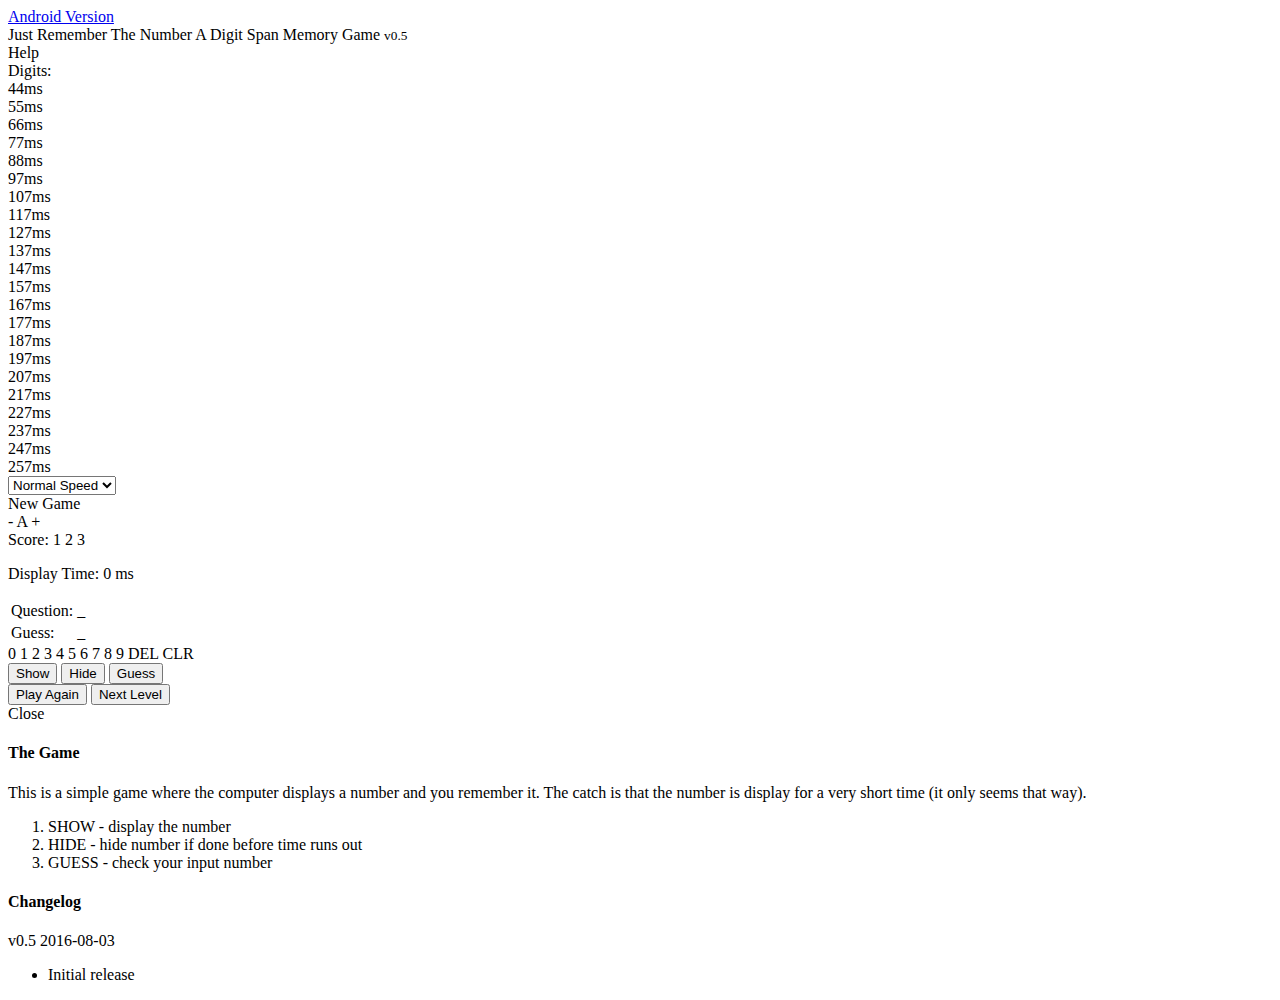
==== index.html @ 99eedaf5 "Initial commit for javascript" ====
<!DOCTYPE html>
<html lang="en">

<head>
    <title>Remember Number</title>
    <meta charset="utf-8">
    <link rel="stylesheet" href="css/bootstrap.css">
    <link rel="stylesheet" href="css/rn.css">
    <script src="rn.js"></script>
</head>

<body onload="main()" oncopy="return false" oncut="return false">
    <div class="container main-title-section">
        <div class="android-version">
            <a href="https://play.google.com/store/apps/details?id=com.gwolabs.numberblink20&hl=en" target="_blank" class="btn btn-link">Android Version</a>
        </div>
        <span class="main-title">Just Remember The Number</span>
        <span class="main-title-sub">A Digit Span Memory Game</span>
        <span><small>v0.5</small></span>
        <div class="main-help">
            <span class="btn btn-link" onclick="showHelp()">Help</span>
        </div>
    </div>

    <!-- Number of digits section -->

    <div class="container game-parms-section">
        <div class="digits-title">Digits:</div>
        <div id="digits-4" class="btn digits-number" onclick="startNewGame(4)">
            <div class="tooltip2">4<span id="digits-tooltip-4" class="tooltip2text">4ms</span></div>
        </div>
        <div id="digits-5" class="btn digits-number" onclick="startNewGame(5)">
            <div class="tooltip2">5<span id="digits-tooltip-5" class="tooltip2text">5ms</span></div>
        </div>
        <div id="digits-6" class="btn digits-number" onclick="startNewGame(6)">
            <div class="tooltip2">6<span id="digits-tooltip-6" class="tooltip2text">6ms</span></div>
        </div>
        <div id="digits-7" class="btn digits-number" onclick="startNewGame(7)">
            <div class="tooltip2">7<span id="digits-tooltip-7" class="tooltip2text">7ms</span></div>
        </div>
        <div id="digits-8" class="btn digits-number" onclick="startNewGame(8)">
            <div class="tooltip2">8<span id="digits-tooltip-8" class="tooltip2text">8ms</span></div>
        </div>
        <div id="digits-9" class="btn digits-number" onclick="startNewGame(9)">
            <div class="tooltip2">9<span id="digits-tooltip-9" class="tooltip2text">7ms</span></div>
        </div>
        <div id="digits-10" class="btn digits-number" onclick="startNewGame(10)">
            <div class="tooltip2">10<span id="digits-tooltip-10" class="tooltip2text">7ms</span></div>
        </div>
        <div id="digits-11" class="btn digits-number" onclick="startNewGame(11)">
            <div class="tooltip2">11<span id="digits-tooltip-11" class="tooltip2text">7ms</span></div>
        </div>
        <div id="digits-12" class="btn digits-number" onclick="startNewGame(12)">
            <div class="tooltip2">12<span id="digits-tooltip-12" class="tooltip2text">7ms</span></div>
        </div>
        <div id="digits-13" class="btn digits-number" onclick="startNewGame(13)">
            <div class="tooltip2">13<span id="digits-tooltip-13" class="tooltip2text">7ms</span></div>
        </div>
        <div id="digits-14" class="btn digits-number" onclick="startNewGame(14)">
            <div class="tooltip2">14<span id="digits-tooltip-14" class="tooltip2text">7ms</span></div>
        </div>
        <div id="digits-15" class="btn digits-number" onclick="startNewGame(15)">
            <div class="tooltip2">15<span id="digits-tooltip-15" class="tooltip2text">7ms</span></div>
        </div>
        <div id="digits-16" class="btn digits-number" onclick="startNewGame(16)">
            <div class="tooltip2">16<span id="digits-tooltip-16" class="tooltip2text">7ms</span></div>
        </div>
        <div id="digits-17" class="btn digits-number" onclick="startNewGame(17)">
            <div class="tooltip2">17<span id="digits-tooltip-17" class="tooltip2text">7ms</span></div>
        </div>
        <div id="digits-18" class="btn digits-number" onclick="startNewGame(18)">
            <div class="tooltip2">18<span id="digits-tooltip-18" class="tooltip2text">7ms</span></div>
        </div>
        <div id="digits-19" class="btn digits-number" onclick="startNewGame(19)">
            <div class="tooltip2">19<span id="digits-tooltip-19" class="tooltip2text">7ms</span></div>
        </div>
        <div id="digits-20" class="btn digits-number" onclick="startNewGame(20)">
            <div class="tooltip2">20<span id="digits-tooltip-20" class="tooltip2text">7ms</span></div>
        </div>
        <div id="digits-21" class="btn digits-number" onclick="startNewGame(21)">
            <div class="tooltip2">21<span id="digits-tooltip-21" class="tooltip2text">7ms</span></div>
        </div>
        <div id="digits-22" class="btn digits-number" onclick="startNewGame(22)">
            <div class="tooltip2">22<span id="digits-tooltip-22" class="tooltip2text">7ms</span></div>
        </div>
        <div id="digits-23" class="btn digits-number" onclick="startNewGame(23)">
            <div class="tooltip2">23<span id="digits-tooltip-23" class="tooltip2text">7ms</span></div>
        </div>
        <div id="digits-24" class="btn digits-number" onclick="startNewGame(24)">
            <div class="tooltip2">24<span id="digits-tooltip-24" class="tooltip2text">7ms</span></div>
        </div>
        <div id="digits-25" class="btn digits-number" onclick="startNewGame(25)">
            <div class="tooltip2">25<span id="digits-tooltip-25" class="tooltip2text">7ms</span></div>
        </div>
 
        <div class="form-group game-type">
            <select class="form-control" id="game-type-select" onchange="changeGameType()">
                <option value="N">Normal Speed</option>
                <option value="S">Super Speed</option>
            </select>
        </div>
    </div>

    <!-- Score section -->
    <div class="container score-section">
        <div class="new-game-section">
            <span class="btn btn-sm btn-primary" onclick="startNewGame()">New Game</span>
        </div>
        <div class="change-font-size">
            <span class="btn btn-sm btn-primary" onclick="changeFontSize(-1)">-</span>
            <span class="btn btn-sm btn-primary" onclick="changeFontSize(0)">A</span>
            <span class="btn btn-sm btn-primary" onclick="changeFontSize(1)">+</span>
        </div>

        <div class="score-details">
            <span>Score: </span>
            <span id="score-1" class="label score-number">1</span>
            <span id="score-2" class="label score-number">2</span>
            <span id="score-3" class="label score-number">3</span>
            <span class="label score-number">&nbsp;</span>
            </div>
    </div>

    <!-- Timer bar section -->
    <div class="container timer-section">
        <p id="timer-title">Display Time: <span id="timer-time">0</span> ms</p>
        <div class="progress1">
            <div id="timer-bar" class="progress-bar1" role="progressbar" aria-valuenow="70" aria-valuemin="0" aria-valuemax="100" style="width:0% ">
            </div>
        </div>
    </div>

    <div class="container instruction-section">
        <span id="new-game"></span>
        <span id="final-score"></span>
        <span id="instruction-detail"></span>
    </div>

    <div class="container try-section">
        <table class="try-table">
            <tr class="try-tr">
                <td class="try-label">Question:</td>
                <td>
                    <div id="try-display-question">_</div>
                </td>
                <td>
                    <div id="try-comment-question" class="try-comment"></div>
                </td>
            </tr>
            <tr class="try-tr">
                <td class="try-label">Guess:</td>
                <td>
                    <div id="try-display-guess">_</div>
                </td>
                <td>
                    <div id="try-comment-guess" class="try-comment"></div>
                </td>
            </tr>
        </table>
    </div>

    <div id="input-number-section" class="container input-section">
        <span id="input-0" class="btn btn-sml btn-info input-number" onclick="addNumber(0)">0</span>
        <span id="input-1" class="btn btn-sml btn-info input-number" onclick="addNumber(1)">1</span>
        <span id="input-2" class="btn btn-sml btn-info input-number" onclick="addNumber(2)">2</span>
        <span id="input-3" class="btn btn-sml btn-info input-number" onclick="addNumber(3)">3</span>
        <span id="input-4" class="btn btn-sml btn-info input-number" onclick="addNumber(4)">4</span>
        <span id="input-5" class="btn btn-sml btn-info input-number" onclick="addNumber(5)">5</span>
        <span id="input-6" class="btn btn-sml btn-info input-number" onclick="addNumber(6)">6</span>
        <span id="input-7" class="btn btn-sml btn-info input-number" onclick="addNumber(7)">7</span>
        <span id="input-8" class="btn btn-sml btn-info input-number" onclick="addNumber(8)">8</span>
        <span id="input-9" class="btn btn-sml btn-info input-number" onclick="addNumber(9)">9</span>
        <span id="input-10" class="btn btn-sml btn-info input-number" onclick="addNumber(10)">DEL</span>
        <span id="input-11" class="btn btn-sml btn-info input-number" onclick="addNumber(11)">CLR</span>
    </div>

    <div id="buttons" class="container button-section">
        <button id="btn-show" type="button" class="btn btn-danger" onclick="showQuestion()">Show</button>
        <button id="btn-hide" type="button" class="btn btn-warning" onclick="hideQuestion()">Hide</button>
        <button id="btn-guess" type="button" class="btn btn-success" onclick="guessQuestion()">Guess</button>
    </div>

    <div id="play-again" class="container play-again-section">
        <button id="btn-play-again" type="button" class="btn btn-primary" onclick="newGame()">Play Again</button>
        <button id="btn-next-level" type="button" class="btn btn-primary" onclick="playNextLevel()">Next Level</button>
    </div>

    <div class="container end-section">
    </div>

    <div id="help-section">
        <div class="overlay-section">
            <div class="help-details">
                <div class="btn btn-primary" onclick="showHelp()">Close</div>
                <h4>The Game</h4>
                <p>This is a simple game where the computer displays a number and you remember it. The catch is that the number
                    is display for a very short time (it only seems that way).
                </p>
                <ol>
                    <li>SHOW - display the number</li>
                    <li>HIDE - hide number if done before time runs out</li>
                    <li>GUESS - check your input number</li>
                </ol>
            </div>
            <p />

            <div class="changelog-details">
                <h4>Changelog</h4>
                v0.5 2016-08-03<br/>
                <ul>
                    <li>Initial release</li>
                </ul>
            </div>
        </div>
    </div>

</body>

</html>
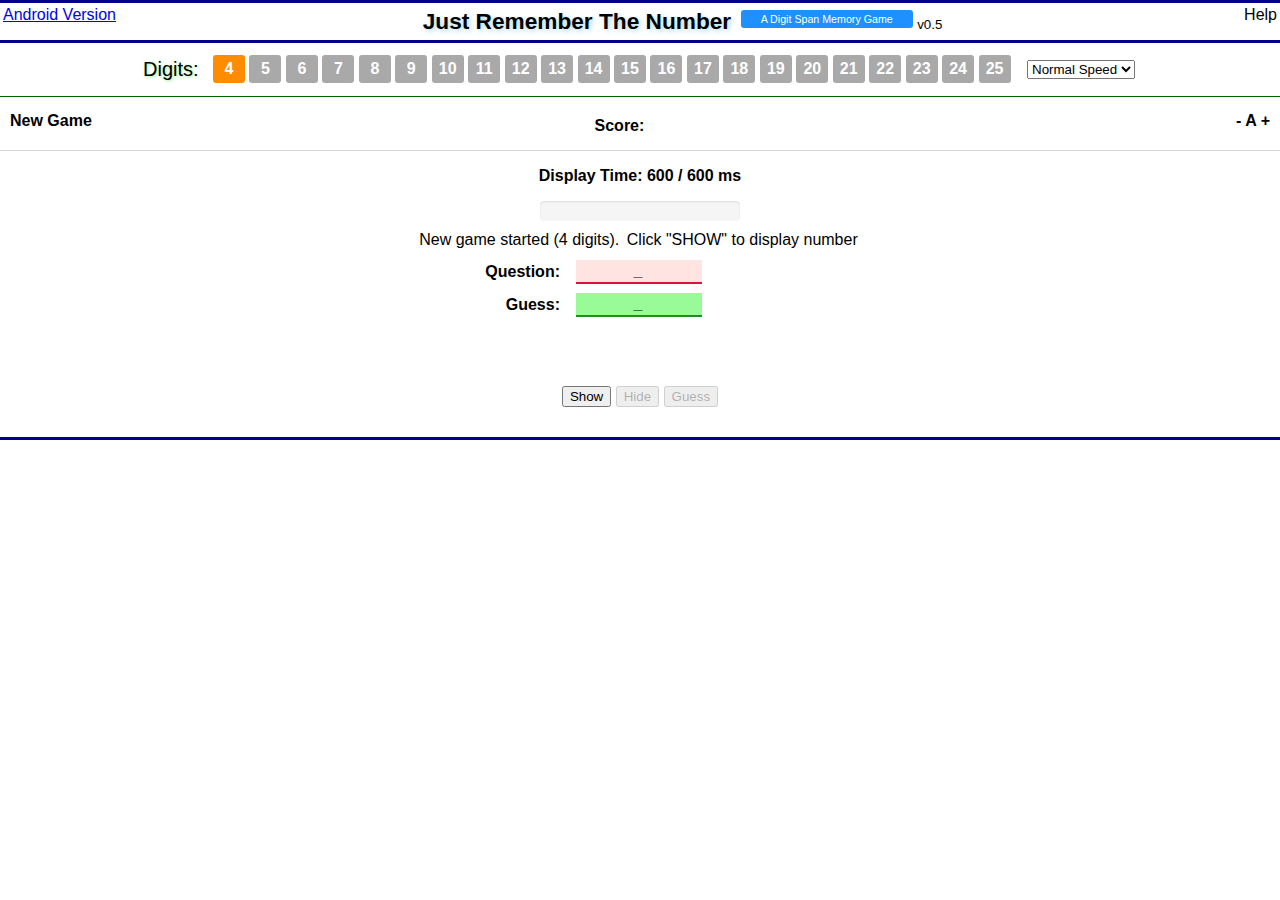
==== commit ff964032: "fix rnjs filenames in index.html" ====
--- a/index.html
+++ b/index.html
@@ -5,8 +5,8 @@
     <title>Remember Number</title>
     <meta charset="utf-8">
     <link rel="stylesheet" href="css/bootstrap.css">
-    <link rel="stylesheet" href="css/rn.css">
-    <script src="rn.js"></script>
+    <link rel="stylesheet" href="css/rnjs.css">
+    <script src="rnjs.js"></script>
 </head>
 
 <body onload="main()" oncopy="return false" oncut="return false">
--- a/css/rnjs.css
+++ b/css/rnjs.css
@@ -0,0 +1,324 @@
+* {
+    font-family: sans-serif;
+}
+
+
+.main-title-section {
+    border-top: 3px solid darkblue;
+    border-bottom: 3px solid darkblue;
+    text-align: center;
+    padding: 3px;
+}
+
+.main-title {
+    display: inline-block;
+    font-size: 17pt; 
+    font-weight: bold;
+    text-shadow: 2px 2px 5px lightblue;
+    padding: 2px 5px;
+}
+
+.main-title-sub {
+    color: white;
+    background: dodgerblue;
+    padding: 3px 20px;
+    vertical-align: super;
+    font-size: 8pt;
+    border-radius: 3px;
+}
+
+.main-help {
+    float: right;
+    vertical-align: middle;
+}
+
+.android-version {
+    float: left;
+    vertical-align: middle;
+}
+
+
+.game-parms-section {
+    text-align: center;
+    margin: auto;
+    border-bottom: 1px solid darkgreen;
+    padding: 5px;
+}
+
+.game-type {
+    display: inline-block;
+    margin: 0px 12px;
+    vertical-align: middle;
+}
+
+.digits-title {
+    display: inline-block;
+    font-size: 15pt;
+    text-shadow: 1px 1px 3px lightgreen;
+    padding: 5px;
+    margin: 5px 5px;
+    vertical-align: middle;
+}
+
+.digits-number {
+    display: inline-block;
+    color: white;
+    background: darkgray;
+    border-radius: 3px;
+    padding: 0px;
+    min-width: 2em;
+    margin: 5px 0px;
+    font-weight: bold;
+}
+
+.digits-number:hover, .digits-number.perfect:hover, 
+    .digits-number.played:hover, .digits-number.active:hover {
+    color: white;
+    background: slategrey;
+}
+
+.digits-number.active {
+    text-decoration: underline;
+    background: darkorange;
+}
+
+.digits-number.perfect {
+    background: seagreen;
+}
+
+.digits-number.played {
+    background: indianred;
+}
+
+
+.tooltip2 {
+    position: relative;
+    display: inline-block;
+    padding: 5px;    
+}
+
+.tooltip2 .tooltip2text {
+    visibility: hidden;
+    background-color: white;
+    color: black;
+    text-align: center;
+    font-weight: normal;
+    border: 1px solid black;
+    border-radius: 6px;
+    padding: 5px 10px;
+    
+    /* Position the tooltip */
+    position: absolute;
+    z-index: 1;
+    bottom: 120%;
+    left: 50%;
+    margin-left: -60px;
+}
+
+.tooltip2:hover .tooltip2text {
+    visibility: visible;
+}
+
+.new-game-section {
+    float: left;
+}
+
+.new-game {
+    font-weight: bold;
+    padding: 5px 15px;
+    color: white;
+    background: forestgreen;
+    border-radius: 3px;
+}
+
+.change-font-size {
+    float: right;
+}
+
+.default-font {
+    font-weight: bold;
+    color: white;
+    background: slategrey;
+    padding: 5px;
+    border-radius: 3px;
+}
+
+.score-section {
+    text-align: center;
+    font-weight: bold;
+    padding: 10px;
+    margin-top: 5px;
+    border-bottom: 1px solid lightgrey;
+}
+
+.score-section span.active {
+    background: darkorange;
+}
+
+.score-details {
+    padding: 5px;
+    margin: auto;
+}
+
+.score-number {
+    color: white;
+    border-radius: 3px;
+    padding: 5px;
+    min-width: 2em;
+    font-size: medium;
+}
+
+.timer-section {
+    text-align: center;
+    margin-top: 10px;
+}
+
+#timer-title {
+    font-weight: bold;
+}
+
+#timer-bar {
+    background: rebeccapurple;
+    width: 20%;
+}
+
+#timer-time {
+    font-weight: bold;
+}
+
+.progress1 {
+    margin: auto;
+    width: 200px;
+    height: 20px;
+    margin-bottom: 10px;
+    overflow: hidden;
+    background-color: #f5f5f5;
+    border-radius: 4px;
+    -webkit-box-shadow: inset 0 1px 2px rgba(0, 0, 0, .1);
+            box-shadow: inset 0 1px 2px rgba(0, 0, 0, .1);
+}
+
+.progress-bar1 {
+    float: left;
+    width: 0;
+    height: 100%;
+    font-size: 12px;
+    line-height: 20px;
+    color: #fff;
+    text-align: center;
+    background-color: #337ab7;
+    -webkit-box-shadow: inset 0 -1px 0 rgba(0, 0, 0, .15);
+            box-shadow: inset 0 -1px 0 rgba(0, 0, 0, .15);
+    -webkit-transition: width linear;
+        -o-transition: width linear;
+            transition: width linear;
+}
+
+.instruction-section {
+    text-align: center;
+}
+
+#instruction-detail {
+    padding: 3px;
+}
+
+#final-score {
+    padding: 3px;
+    font-weight: bold;
+}
+
+.try-section {
+    padding: 3px;
+}
+
+.try-table {
+    margin: auto;
+    border-collapse: separate;
+    border-spacing: 0 7px;
+}
+
+.try-label {
+    font-weight: bold;
+    padding: 2px 15px;
+    min-width: 15em;
+    text-align: right;
+}
+
+#try-display-question {
+    text-align: center;
+    border-bottom: 2px solid crimson;
+    background-color: mistyrose;
+    padding: 2px 15px;
+    font-weight: bold;
+    font-size: large;  
+    letter-spacing:2px; 
+}
+
+#try-display-guess {
+    text-align: center;
+    border-bottom: 2px solid forestgreen;
+    background-color: palegreen;
+    padding: 2px 15px;
+    font-weight: bold;
+    font-size: large;
+    letter-spacing:2px;   
+}
+
+.try-comment {
+    min-width: 15em;
+    padding: 2px 15px;
+}
+
+
+.input-section {
+    text-align: center;
+    padding: 15px;
+}
+
+.input-number {
+    color: white;
+    border-radius: 3px;
+    padding: 5px 10px;
+    margin: 5px 0px;
+}
+
+.button-section {
+    text-align: center;
+    padding: 10px;
+}
+
+.play-again-section {
+    text-align: center;
+    padding: 10px;
+}
+
+.end-section {
+    padding: 10px;
+    border-bottom: 3px solid darkblue;
+}
+
+body {
+     height:100%;
+     margin:0;
+     padding:0;
+}
+
+#help-section {
+     visibility: hidden;
+     position: absolute;
+     background-color: rgba(128, 128, 128, 0.5);
+     left: 0px;
+     top: 0px;
+     width: 100%;
+     height: 100%;
+     z-index: 1;
+}
+
+.overlay-section {
+     width: 40%;
+     margin: 100px auto;
+     background: white;
+     border: 1px solid black;
+     padding: 15px;
+     z-index: 2 ;
+}
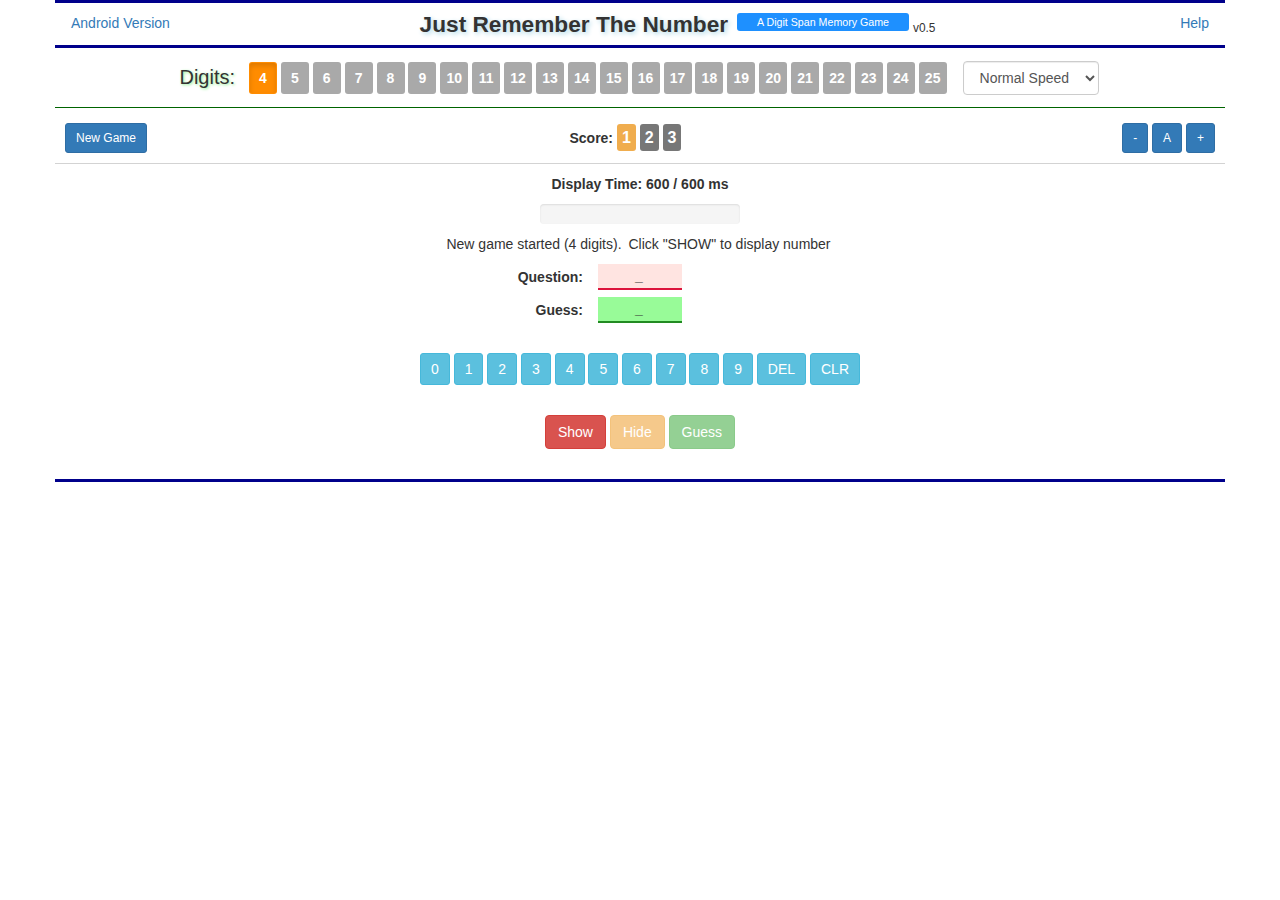
==== commit 08049746: "fix bootstrap link" ====
--- a/index.html
+++ b/index.html
@@ -4,6 +4,7 @@
 <head>
     <title>Remember Number</title>
     <meta charset="utf-8">
+    <link rel="stylesheet" href="https://maxcdn.bootstrapcdn.com/bootstrap/3.3.7/css/bootstrap.min.css">
     <link rel="stylesheet" href="css/bootstrap.css">
     <link rel="stylesheet" href="css/rnjs.css">
     <script src="rnjs.js"></script>
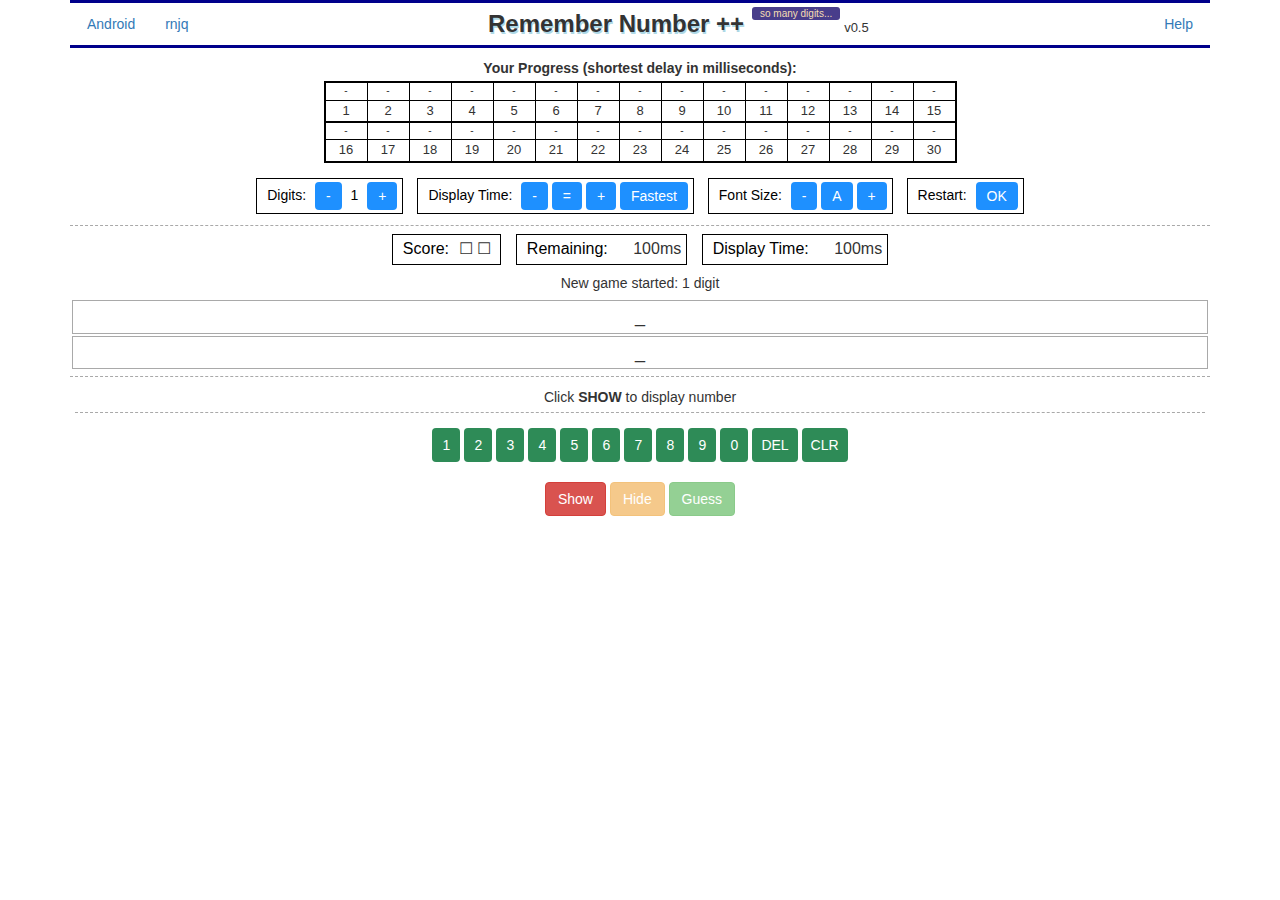
==== commit dea92bed: "complete rn++" ====
--- a/index.html
+++ b/index.html
@@ -2,212 +2,192 @@
 <html lang="en">
 
 <head>
-    <title>Remember Number</title>
+    <title>Remember Number ++ - jq</title>
     <meta charset="utf-8">
     <link rel="stylesheet" href="https://maxcdn.bootstrapcdn.com/bootstrap/3.3.7/css/bootstrap.min.css">
-    <link rel="stylesheet" href="css/bootstrap.css">
-    <link rel="stylesheet" href="css/rnjs.css">
-    <script src="rnjs.js"></script>
+    <!--link rel="stylesheet" href="css/bootstrap.css"-->
+    <link rel="stylesheet" href="css/rn++.css">
+    <script src="https://ajax.googleapis.com/ajax/libs/jquery/3.1.0/jquery.min.js"></script>
+    <script src="http://maxcdn.bootstrapcdn.com/bootstrap/3.3.7/js/bootstrap.min.js"></script>
+    <script src="rn++.js"></script>
 </head>
 
-<body onload="main()" oncopy="return false" oncut="return false">
-    <div class="container main-title-section">
-        <div class="android-version">
-            <a href="https://play.google.com/store/apps/details?id=com.gwolabs.numberblink20&hl=en" target="_blank" class="btn btn-link">Android Version</a>
-        </div>
-        <span class="main-title">Just Remember The Number</span>
-        <span class="main-title-sub">A Digit Span Memory Game</span>
-        <span><small>v0.5</small></span>
-        <div class="main-help">
-            <span class="btn btn-link" onclick="showHelp()">Help</span>
-        </div>
-    </div>
-
-    <!-- Number of digits section -->
-
-    <div class="container game-parms-section">
-        <div class="digits-title">Digits:</div>
-        <div id="digits-4" class="btn digits-number" onclick="startNewGame(4)">
-            <div class="tooltip2">4<span id="digits-tooltip-4" class="tooltip2text">4ms</span></div>
-        </div>
-        <div id="digits-5" class="btn digits-number" onclick="startNewGame(5)">
-            <div class="tooltip2">5<span id="digits-tooltip-5" class="tooltip2text">5ms</span></div>
-        </div>
-        <div id="digits-6" class="btn digits-number" onclick="startNewGame(6)">
-            <div class="tooltip2">6<span id="digits-tooltip-6" class="tooltip2text">6ms</span></div>
-        </div>
-        <div id="digits-7" class="btn digits-number" onclick="startNewGame(7)">
-            <div class="tooltip2">7<span id="digits-tooltip-7" class="tooltip2text">7ms</span></div>
-        </div>
-        <div id="digits-8" class="btn digits-number" onclick="startNewGame(8)">
-            <div class="tooltip2">8<span id="digits-tooltip-8" class="tooltip2text">8ms</span></div>
-        </div>
-        <div id="digits-9" class="btn digits-number" onclick="startNewGame(9)">
-            <div class="tooltip2">9<span id="digits-tooltip-9" class="tooltip2text">7ms</span></div>
-        </div>
-        <div id="digits-10" class="btn digits-number" onclick="startNewGame(10)">
-            <div class="tooltip2">10<span id="digits-tooltip-10" class="tooltip2text">7ms</span></div>
-        </div>
-        <div id="digits-11" class="btn digits-number" onclick="startNewGame(11)">
-            <div class="tooltip2">11<span id="digits-tooltip-11" class="tooltip2text">7ms</span></div>
-        </div>
-        <div id="digits-12" class="btn digits-number" onclick="startNewGame(12)">
-            <div class="tooltip2">12<span id="digits-tooltip-12" class="tooltip2text">7ms</span></div>
-        </div>
-        <div id="digits-13" class="btn digits-number" onclick="startNewGame(13)">
-            <div class="tooltip2">13<span id="digits-tooltip-13" class="tooltip2text">7ms</span></div>
-        </div>
-        <div id="digits-14" class="btn digits-number" onclick="startNewGame(14)">
-            <div class="tooltip2">14<span id="digits-tooltip-14" class="tooltip2text">7ms</span></div>
-        </div>
-        <div id="digits-15" class="btn digits-number" onclick="startNewGame(15)">
-            <div class="tooltip2">15<span id="digits-tooltip-15" class="tooltip2text">7ms</span></div>
-        </div>
-        <div id="digits-16" class="btn digits-number" onclick="startNewGame(16)">
-            <div class="tooltip2">16<span id="digits-tooltip-16" class="tooltip2text">7ms</span></div>
-        </div>
-        <div id="digits-17" class="btn digits-number" onclick="startNewGame(17)">
-            <div class="tooltip2">17<span id="digits-tooltip-17" class="tooltip2text">7ms</span></div>
-        </div>
-        <div id="digits-18" class="btn digits-number" onclick="startNewGame(18)">
-            <div class="tooltip2">18<span id="digits-tooltip-18" class="tooltip2text">7ms</span></div>
-        </div>
-        <div id="digits-19" class="btn digits-number" onclick="startNewGame(19)">
-            <div class="tooltip2">19<span id="digits-tooltip-19" class="tooltip2text">7ms</span></div>
-        </div>
-        <div id="digits-20" class="btn digits-number" onclick="startNewGame(20)">
-            <div class="tooltip2">20<span id="digits-tooltip-20" class="tooltip2text">7ms</span></div>
-        </div>
-        <div id="digits-21" class="btn digits-number" onclick="startNewGame(21)">
-            <div class="tooltip2">21<span id="digits-tooltip-21" class="tooltip2text">7ms</span></div>
-        </div>
-        <div id="digits-22" class="btn digits-number" onclick="startNewGame(22)">
-            <div class="tooltip2">22<span id="digits-tooltip-22" class="tooltip2text">7ms</span></div>
-        </div>
-        <div id="digits-23" class="btn digits-number" onclick="startNewGame(23)">
-            <div class="tooltip2">23<span id="digits-tooltip-23" class="tooltip2text">7ms</span></div>
-        </div>
-        <div id="digits-24" class="btn digits-number" onclick="startNewGame(24)">
-            <div class="tooltip2">24<span id="digits-tooltip-24" class="tooltip2text">7ms</span></div>
-        </div>
-        <div id="digits-25" class="btn digits-number" onclick="startNewGame(25)">
-            <div class="tooltip2">25<span id="digits-tooltip-25" class="tooltip2text">7ms</span></div>
-        </div>
- 
-        <div class="form-group game-type">
-            <select class="form-control" id="game-type-select" onchange="changeGameType()">
-                <option value="N">Normal Speed</option>
-                <option value="S">Super Speed</option>
-            </select>
-        </div>
-    </div>
-
-    <!-- Score section -->
-    <div class="container score-section">
-        <div class="new-game-section">
-            <span class="btn btn-sm btn-primary" onclick="startNewGame()">New Game</span>
-        </div>
-        <div class="change-font-size">
-            <span class="btn btn-sm btn-primary" onclick="changeFontSize(-1)">-</span>
-            <span class="btn btn-sm btn-primary" onclick="changeFontSize(0)">A</span>
-            <span class="btn btn-sm btn-primary" onclick="changeFontSize(1)">+</span>
-        </div>
-
-        <div class="score-details">
-            <span>Score: </span>
-            <span id="score-1" class="label score-number">1</span>
-            <span id="score-2" class="label score-number">2</span>
-            <span id="score-3" class="label score-number">3</span>
-            <span class="label score-number">&nbsp;</span>
+<body oncopy="return false" oncut="return false">
+    <div class="container">
+        <div class="header-section">
+            <div class="android-version">
+                <a href="https://play.google.com/store/apps/details?id=com.gwolabs.numberblink20&hl=en" 
+                    target="_blank" class="btn btn-link" data-toggle="tooltip" title="Get it on Google Play">Android</a>
+                <a href="./rnjq.html" class="btn btn-link" data-toggle="tooltip" title="Remember Number 1.0 in jQuery">rnjq</a>
             </div>
-    </div>
-
-    <!-- Timer bar section -->
-    <div class="container timer-section">
-        <p id="timer-title">Display Time: <span id="timer-time">0</span> ms</p>
-        <div class="progress1">
-            <div id="timer-bar" class="progress-bar1" role="progressbar" aria-valuenow="70" aria-valuemin="0" aria-valuemax="100" style="width:0% ">
+            <span class="title-section">
+                <span class="title-line">Remember Number ++</span>
+            <span class="title-super">so many digits...</span>
+            <span class="title-version">v0.5</span>
+            </span>
+            <div class="settings-section">
+                <div id="help" class="btn btn-link" onclick="showHelp()">Help</div>
             </div>
         </div>
     </div>
 
-    <div class="container instruction-section">
-        <span id="new-game"></span>
-        <span id="final-score"></span>
-        <span id="instruction-detail"></span>
+    <div class="container">
+        <div class="progress-section">
+            <div class="progress-title">Your Progress (shortest delay in milliseconds):</div>
+            <div id="progress" class="progress-details">
+                <!-- populated by js -->
+                <!--
+                <div id="progress-x1" class="progress-digit">
+                    <div class="progress-digit-top">12345</div> 
+                    <div class="progress-digit-bottom">x1</div>
+                </div>
+-->
+            </div>
+        </div>
     </div>
 
-    <div class="container try-section">
-        <table class="try-table">
-            <tr class="try-tr">
-                <td class="try-label">Question:</td>
-                <td>
-                    <div id="try-display-question">_</div>
-                </td>
-                <td>
-                    <div id="try-comment-question" class="try-comment"></div>
-                </td>
-            </tr>
-            <tr class="try-tr">
-                <td class="try-label">Guess:</td>
-                <td>
-                    <div id="try-display-guess">_</div>
-                </td>
-                <td>
-                    <div id="try-comment-guess" class="try-comment"></div>
-                </td>
-            </tr>
-        </table>
+    <div class="container">
+        <div class="ctrl-section">
+            <div class="rn-sub-section">
+                <div class="rn-label">Digits: </div>
+                <button class="btn ctrl-btn" value="D-">-</button>
+                <div id="digits" class="rn-value">1</div>
+                <button class="btn ctrl-btn" value="D+">+</button>
+            </div>
+
+            <div id="group-section" class="rn-sub-section">
+                <div class="rn-label">Group: </div>
+                <button class="btn ctrl-btn" value="G-">-</button>
+                <div id="group-count" class="rn-value">1</div>
+                <button class="btn ctrl-btn" value="G+">+</button>
+            </div>
+
+            <div class="rn-sub-section">
+                <div class="rn-label">Display Time: </div>
+                <button class="btn ctrl-btn" value="T-">-</button>
+                <button class="btn ctrl-btn" value="T=">=</button>
+                <button class="btn ctrl-btn" value="T+">+</button>
+                <button class="btn ctrl-btn" value="TF">Fastest</button>
+            </div>
+
+            <div class="rn-sub-section">
+                <div class="rn-label">Font Size: </div>
+                <button class="btn ctrl-btn" value="F-">-</button>
+                <div class="btn ctrl-btn" value="F=">A</div>
+                <button class="btn ctrl-btn" value="F+">+</button>
+            </div>
+
+            <div class="rn-sub-section">
+                <div class="rn-label">Restart: </div>
+                <button class="btn ctrl-btn" value="R">OK</button>
+            </div>
+        </div>
+
     </div>
 
-    <div id="input-number-section" class="container input-section">
-        <span id="input-0" class="btn btn-sml btn-info input-number" onclick="addNumber(0)">0</span>
-        <span id="input-1" class="btn btn-sml btn-info input-number" onclick="addNumber(1)">1</span>
-        <span id="input-2" class="btn btn-sml btn-info input-number" onclick="addNumber(2)">2</span>
-        <span id="input-3" class="btn btn-sml btn-info input-number" onclick="addNumber(3)">3</span>
-        <span id="input-4" class="btn btn-sml btn-info input-number" onclick="addNumber(4)">4</span>
-        <span id="input-5" class="btn btn-sml btn-info input-number" onclick="addNumber(5)">5</span>
-        <span id="input-6" class="btn btn-sml btn-info input-number" onclick="addNumber(6)">6</span>
-        <span id="input-7" class="btn btn-sml btn-info input-number" onclick="addNumber(7)">7</span>
-        <span id="input-8" class="btn btn-sml btn-info input-number" onclick="addNumber(8)">8</span>
-        <span id="input-9" class="btn btn-sml btn-info input-number" onclick="addNumber(9)">9</span>
-        <span id="input-10" class="btn btn-sml btn-info input-number" onclick="addNumber(10)">DEL</span>
-        <span id="input-11" class="btn btn-sml btn-info input-number" onclick="addNumber(11)">CLR</span>
+    <div class="container">
+        <div class="timing-section">
+            <div class="rn-sub-section">
+                <div class="rn-label">Score:</div>
+                <div id="score" class="rn-inline">&#9745; &#9744;</div>
+            </div>
+
+            <div class="rn-sub-section">
+                <div class="rn-label">Remaining:</div>
+                <div id="time-remain" class="timing-value">100ms</div>
+            </div>
+
+            <div class="rn-sub-section">
+                <div class="rn-label"> Display Time: </div>
+                <div id="time-delay" class="timing-value">200ms</div>
+            </div>
+        </div>
     </div>
 
-    <div id="buttons" class="container button-section">
-        <button id="btn-show" type="button" class="btn btn-danger" onclick="showQuestion()">Show</button>
-        <button id="btn-hide" type="button" class="btn btn-warning" onclick="hideQuestion()">Hide</button>
-        <button id="btn-guess" type="button" class="btn btn-success" onclick="guessQuestion()">Guess</button>
+    <div class="container">
+        <div class="results-section">
+            <div id="results" class="results">Results</div>
+        </div>
     </div>
 
-    <div id="play-again" class="container play-again-section">
-        <button id="btn-play-again" type="button" class="btn btn-primary" onclick="newGame()">Play Again</button>
-        <button id="btn-next-level" type="button" class="btn btn-primary" onclick="playNextLevel()">Next Level</button>
+    <div class="container">
+        <div class="display-section">
+            <div id="question-section" class="display-sub-section">
+                <div id="question" class="question play-font-size">12345</div>
+            </div>
+
+            <div id="guess-section" class="display-sub-section">
+                <div id="guess" class="guess play-font-size">12345</div>
+            </div>
+        </div>
+
     </div>
 
-    <div class="container end-section">
+    <div class="container">
+        <div class="instruction-section">
+            <div id="instruction" class="instruction-detail">Test instruction</div>
+        </div>
     </div>
 
-    <div id="help-section">
+    <div class="container">
+        <div id="input-section" class="input-section">
+            <!-- populated by js -->
+            <!--div id="input-no-1" class="input-no-btn" value="1">1</div-->
+        </div>
+    </div>
+
+    <div class="container">
+        <div class="command-section">
+            <div id="play-section" class="command-sub-section">
+                <button id="show-btn" type="button" class="btn btn-danger rn-inline" value="SH">Show</button>
+                <button id="hide-btn" type="button" class="btn btn-warning rn-inline" value="HI">Hide</button>
+                <button id="guess-btn" type="button" class="btn btn-success rn-inline" value="GU">Guess</button>
+            </div>
+
+            <div id="newgame-section" class="command-sub-section">
+                <button id="slower-btn" type="button" class="btn btn-info rn-inline" value="SL">Slower</button>
+                <button id="faster-btn" type="button" class="btn btn-info rn-inline" value="FA">Faster</button>
+                <button id="newgame-btn" type="button" class="btn btn-primary rn-inline" value="RE">Play Again</button>
+                <button id="nextlevel-btn" type="button" class="btn btn-info rn-inline" value="NE">Next Level</button>
+            </div>
+        </div>
+
+    </div>
+
+    <div class="help-section">
         <div class="overlay-section">
             <div class="help-details">
                 <div class="btn btn-primary" onclick="showHelp()">Close</div>
-                <h4>The Game</h4>
+                <h3>The Rules</h3>
                 <p>This is a simple game where the computer displays a number and you remember it. The catch is that the number
-                    is display for a very short time (it only seems that way).
+                    is display for a very short time. You can decrease or increase the display time.
                 </p>
+                <p> Your progress is shown in the <strong>Your Progress</strong> table. The top number is the shortest display time in 
+                    milliseconds. The bottom number is the number of digits. 
+                </p>
+                <p>Click on the Your Progress to quickly change the digits.</p>
+                <p><em>How far can you progress?    </em></p>
+
+                <strong>Game Parameters</strong>
                 <ol>
-                    <li>SHOW - display the number</li>
-                    <li>HIDE - hide number if done before time runs out</li>
-                    <li>GUESS - check your input number</li>
+                    <li><strong>Digits</strong> - number of digits to remember</li>
+                    <li><strong>Group</strong> - the number can be grouped (for 6+ digits)</li>
+                    <li><strong>Display Time</strong> - decrease or increase the display time</li>
+                    <li><strong>Font Size</strong> - decrease or increase the size of the number display</li>
+                </ol>
+
+                <strong>PLAY buttons</strong>
+                <ol>
+                    <li><strong>SHOW</strong> - display the number</li>
+                    <li><strong>HIDE</strong> - hide number if done before time runs out</li>
+                    <li><strong>GUESS</strong> - check your input number</li>
                 </ol>
             </div>
             <p />
 
             <div class="changelog-details">
                 <h4>Changelog</h4>
-                v0.5 2016-08-03<br/>
+                v0.5 2016-09-02<br/>
                 <ul>
                     <li>Initial release</li>
                 </ul>
@@ -215,6 +195,4 @@
         </div>
     </div>
 
-</body>
-
-</html>+</body>--- a/css/rn++.css
+++ b/css/rn++.css
@@ -0,0 +1,310 @@
+/* 
+    Application section 
+*/
+
+* {
+    font-family: sans-serif;
+}
+
+.rn-sub-section {
+    display: inline-block;
+    border: 1px solid black;
+    padding: 3px 5px;
+    margin: 1px 5px;
+}
+
+.rn-inline {
+    display: inline;
+}
+
+.rn-label {
+    color: black;
+    display: inline;
+    padding: 3px 5px;
+}
+
+.rn-value {
+    color: black;
+    display: inline;
+    padding: 3px 5px;
+}
+
+/* 
+    Header section 
+*/
+
+.header-section {
+    border-top: 3px solid darkblue;
+    border-bottom: 3px solid darkblue;
+    padding: 4px;
+    text-align: center;
+}
+
+.android-version {
+    float: left;
+}
+
+.title-section {
+/* nothing */
+}
+
+.title-line {
+    font-size: x-large;
+    font-weight: bold;
+    text-shadow: 1px 2px lightblue;
+    padding: 1px 4px;
+}
+
+.title-super {
+    font-size: x-small;
+    color: wheat;
+    background: darkslateblue;
+    padding: 1px 8px;
+    border-radius: 3px;
+    vertical-align: top;
+}
+
+.title-version {
+    font-size: small;
+}
+
+.settings-section {
+    float: right;
+}
+
+/* 
+    Progress section 
+*/
+
+.progress-section {
+    padding-top: 7px;
+    padding-bottom: 7px;
+    text-align: center;
+}
+
+.progress-title {
+    font-weight: bold;
+    padding: 3px 8px;
+}
+
+.progress-details {
+    position: relative;
+    display: inline-block;
+    text-align: center;
+    margin: auto;
+    border-width: 1px 2px 1px 1px;
+    border-style: solid;
+    border-color: black;
+}
+
+.progress-digit {
+    float: left;
+    min-width: 3em;
+}
+
+.progress-digit:hover {
+    background: yellowgreen;
+    cursor: pointer;
+}
+
+.progress-digit:hover:active {
+    background: lightgreen;
+    cursor: pointer;
+}
+
+.progress-digit-top {
+    font-size: x-small;
+    padding: 1px 3px;
+    border-width: 1px 0px 0px 1px;
+    border-style: solid;
+    border-color: black;
+}
+
+.progress-digit-bottom {
+    font-size: small;
+    padding: 1px 3px;
+    border-width: 1px 0px 1px 1px;
+    border-style: solid;
+    border-color: black;
+}
+
+.progress-animate {
+    background: white;
+}
+
+.progress-animate-start {
+    background: green;
+}
+
+.progress-animate-css {
+    animation: progress-highligh 5s ease-out;
+}
+
+@-webkit-keyframes progress-highlight {
+    from {background: green;}
+    to {background: white;}
+} 
+
+/* Standard syntax */ 
+@keyframes progress-highligh {
+    from {background: green;}
+    to {background: white;}
+}
+
+/* 
+Control section 
+*/
+.ctrl-section {
+    border-bottom: 1px dashed darkgrey;
+    padding: 7px 0px 10px 0px;
+    text-align: center;
+}
+
+.ctrl-sub-section {
+    display: inline-block;
+    border: 1px solid black;
+    padding: 3px 5px;
+    margin: 0px 5px;
+}
+
+.ctrl-btn {
+    display: inline-block;
+    background: dodgerblue;
+    padding: 3px 10px;
+    min-width: 2en;
+}
+
+.ctrl-btn,
+.ctrl-btn:hover, 
+.ctrl-btn:focus {
+    color: white;
+}
+
+.ctrl-btn:hover {
+    background: darkslateblue;
+    cursor: pointer;
+}
+
+.ctrl-btn:hover:active {
+    background: lightskyblue;
+    cursor: pointer;
+}
+
+/* 
+    Timing section 
+*/
+
+.timing-section {
+    text-align: center;
+    padding: 7px;
+    font-size: medium;
+}
+
+.timing-value {
+    display: inline-block;
+    min-width: 4em;
+    text-align: right;    
+}
+
+/* 
+    Display section 
+*/
+
+.results-section {
+    text-align: center;
+    padding-bottom: 5px;
+}
+
+.display-section {
+    padding-bottom: 5px;
+    border-bottom: 1px dashed darkgray;
+}
+
+.display-sub-section {
+    text-align: center;
+    padding: 3px;
+    font-size: large;
+    border: 1px solid darkgrey;
+    margin: 2px;
+}
+
+.play-font-size {
+    font-size: 100%;
+}
+
+.instruction-section {
+    text-align: center;
+    padding: 5px;
+    margin: 5px;
+    border-bottom: 1px dashed darkgray;
+}
+
+.instruction-detail {
+
+}
+
+.input-section {
+    margin: 10px;
+    text-align: center;
+}
+
+.input-no {
+    display: inline;
+    color: white;
+    background: lightseagreen;
+    padding: 5px 7px;
+    font-weight: bold;
+}
+
+.input-no-btn {
+    display: inline-block;
+    background: seagreen;
+    padding: 6px 8px;
+    min-width: 2em;
+    margin: 0px 2px;
+}
+
+.input-no-btn,
+.input-no-btn:hover,
+.input-no-btn:focus {
+    color: white;
+ }
+
+.input-no-btn:hover {
+    background: darkgreen;
+    cursor: pointer;
+}
+
+.input-no-btn:hover:active {
+    background: lightseagreen;
+    cursor: pointer;
+}
+
+.command-section {
+    margin: 10px;
+    text-align: center;
+}
+
+.command-sub-section {
+    display: inline-block;
+}
+
+.help-section {
+     visibility: hidden;
+     position: absolute;
+     background-color: rgba(128, 128, 128, 0.5);
+     left: 0px;
+     top: 0px;
+     width: 100%;
+     height: 100%;
+     z-index: 1;
+}
+
+.overlay-section {
+     width: 60%;
+     margin: 100px auto;
+     background: white;
+     border: 1px solid black;
+     padding: 15px;
+     z-index: 2 ;
+}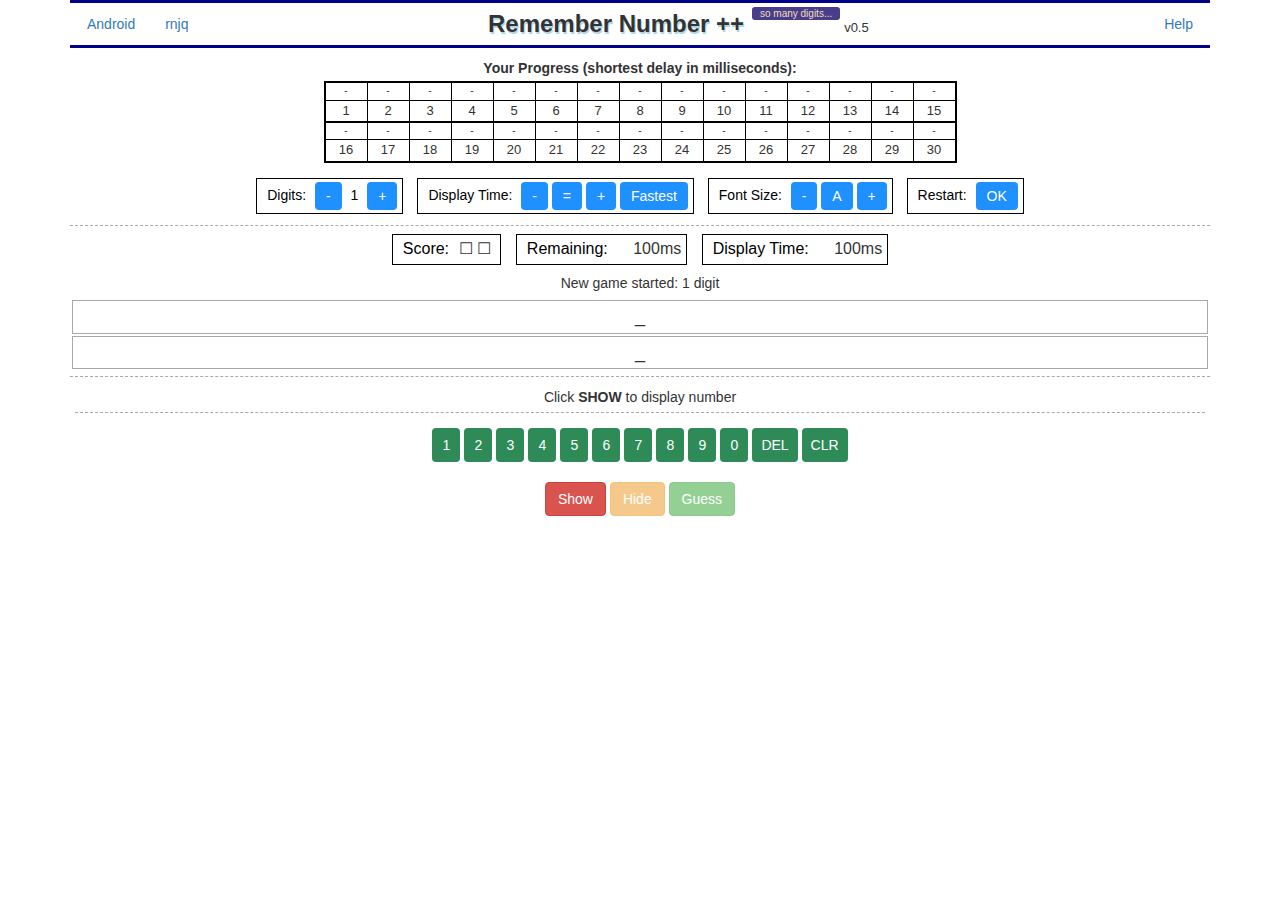
==== commit 68335d06: "add google analytics" ====
--- a/index.html
+++ b/index.html
@@ -10,6 +10,15 @@
     <script src="https://ajax.googleapis.com/ajax/libs/jquery/3.1.0/jquery.min.js"></script>
     <script src="http://maxcdn.bootstrapcdn.com/bootstrap/3.3.7/js/bootstrap.min.js"></script>
     <script src="rn++.js"></script>
+    <script>
+        (function(i,s,o,g,r,a,m){i['GoogleAnalyticsObject']=r;i[r]=i[r]||function(){
+        (i[r].q=i[r].q||[]).push(arguments)},i[r].l=1*new Date();a=s.createElement(o),
+        m=s.getElementsByTagName(o)[0];a.async=1;a.src=g;m.parentNode.insertBefore(a,m)
+        })(window,document,'script','https://www.google-analytics.com/analytics.js','ga');
+
+        ga('create', 'UA-83573547-1', 'auto');
+        ga('send', 'pageview');
+    </script>    
 </head>
 
 <body oncopy="return false" oncut="return false">
